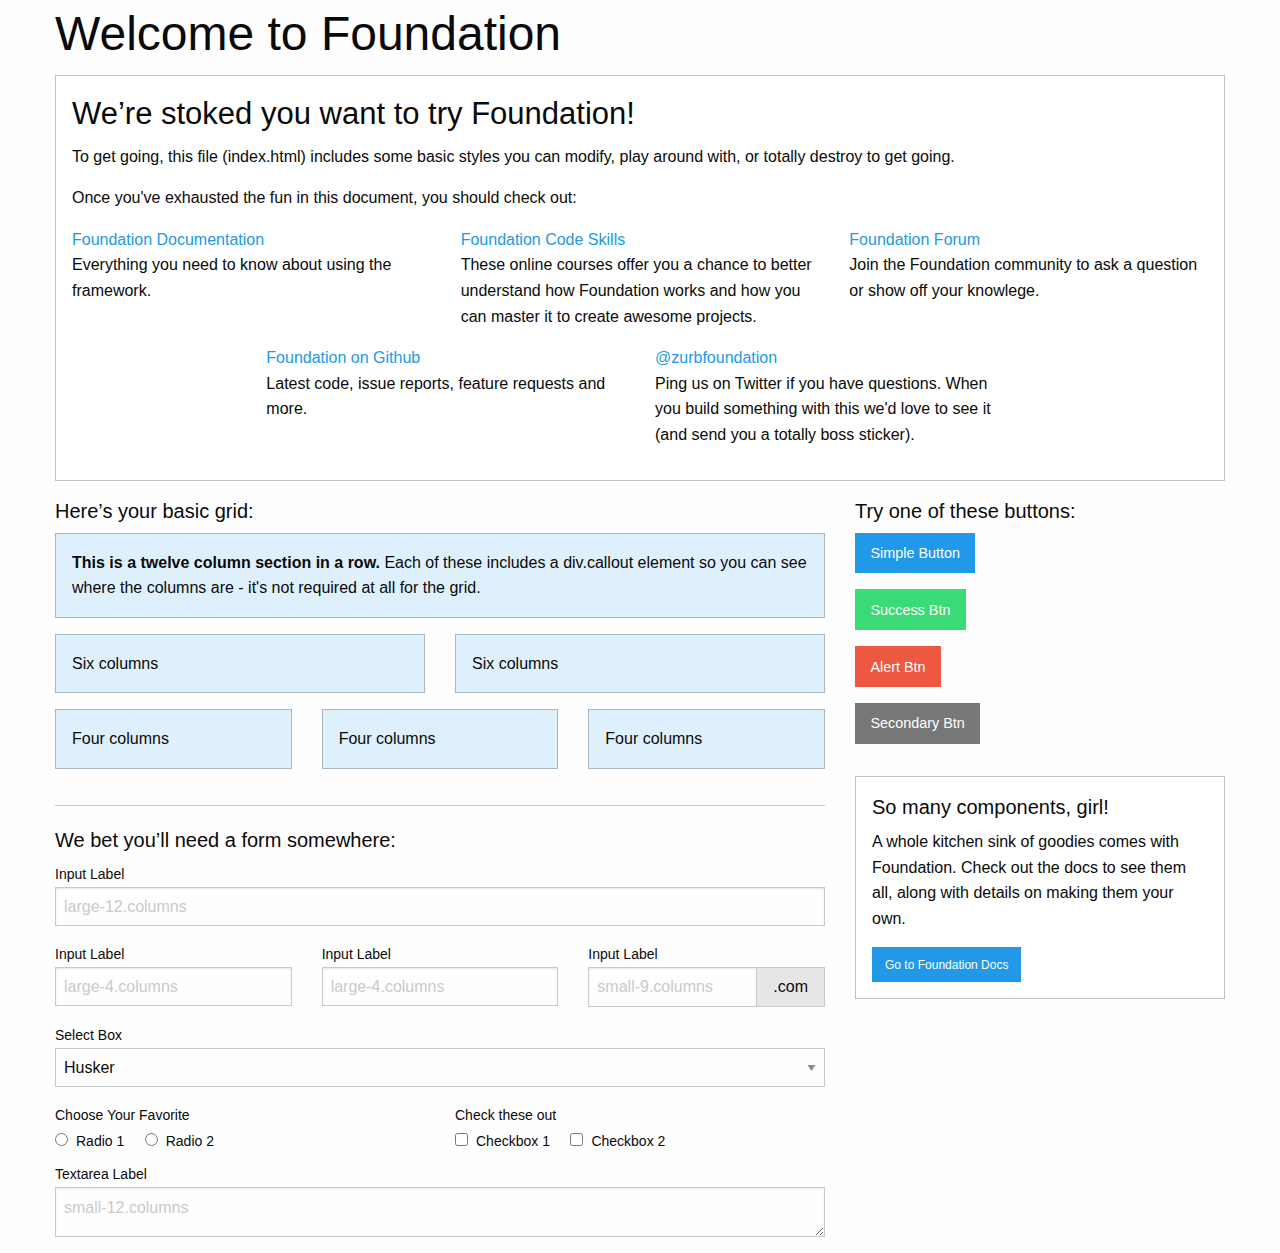
==== index.html @ 5c9d7b36 "Initial commit with foundation 6" ====
<!doctype html>
<html class="no-js" lang="en" dir="ltr">
  <head>
    <meta charset="utf-8">
    <meta http-equiv="x-ua-compatible" content="ie=edge">
    <meta name="viewport" content="width=device-width, initial-scale=1.0">
    <title>Foundation for Sites</title>
    <link rel="stylesheet" href="css/foundation.css">
    <link rel="stylesheet" href="css/app.css">
  </head>
  <body>
    <div class="row">
      <div class="large-12 columns">
        <h1>Welcome to Foundation</h1>
      </div>
    </div>

    <div class="row">
      <div class="large-12 columns">
        <div class="callout">
          <h3>We&rsquo;re stoked you want to try Foundation! </h3>
          <p>To get going, this file (index.html) includes some basic styles you can modify, play around with, or totally destroy to get going.</p>
          <p>Once you've exhausted the fun in this document, you should check out:</p>
          <div class="row">
            <div class="large-4 medium-4 columns">
              <p><a href="http://foundation.zurb.com/docs">Foundation Documentation</a><br />Everything you need to know about using the framework.</p>
            </div>
            <div class="large-4 medium-4 columns">
              <p><a href="http://zurb.com/university/code-skills">Foundation Code Skills</a><br />These online courses offer you a chance to better understand how Foundation works and how you can master it to create awesome projects.</p>
            </div>
            <div class="large-4 medium-4 columns">
              <p><a href="http://foundation.zurb.com/forum">Foundation Forum</a><br />Join the Foundation community to ask a question or show off your knowlege.</p>
            </div>
          </div>
          <div class="row">
            <div class="large-4 medium-4 medium-push-2 columns">
              <p><a href="http://github.com/zurb/foundation">Foundation on Github</a><br />Latest code, issue reports, feature requests and more.</p>
            </div>
            <div class="large-4 medium-4 medium-pull-2 columns">
              <p><a href="https://twitter.com/ZURBfoundation">@zurbfoundation</a><br />Ping us on Twitter if you have questions. When you build something with this we'd love to see it (and send you a totally boss sticker).</p>
            </div>
          </div>
        </div>
      </div>
    </div>

    <div class="row">
      <div class="large-8 medium-8 columns">
        <h5>Here&rsquo;s your basic grid:</h5>
        <!-- Grid Example -->

        <div class="row">
          <div class="large-12 columns">
            <div class="primary callout">
              <p><strong>This is a twelve column section in a row.</strong> Each of these includes a div.callout element so you can see where the columns are - it's not required at all for the grid.</p>
            </div>
          </div>
        </div>
        <div class="row">
          <div class="large-6 medium-6 columns">
            <div class="primary callout">
              <p>Six columns</p>
            </div>
          </div>
          <div class="large-6 medium-6 columns">
            <div class="primary callout">
              <p>Six columns</p>
            </div>
          </div>
        </div>
        <div class="row">
          <div class="large-4 medium-4 small-4 columns">
            <div class="primary callout">
              <p>Four columns</p>
            </div>
          </div>
          <div class="large-4 medium-4 small-4 columns">
            <div class="primary callout">
              <p>Four columns</p>
            </div>
          </div>
          <div class="large-4 medium-4 small-4 columns">
            <div class="primary callout">
              <p>Four columns</p>
            </div>
          </div>
        </div>

        <hr />

        <h5>We bet you&rsquo;ll need a form somewhere:</h5>
        <form>
          <div class="row">
            <div class="large-12 columns">
              <label>Input Label</label>
              <input type="text" placeholder="large-12.columns" />
            </div>
          </div>
          <div class="row">
            <div class="large-4 medium-4 columns">
              <label>Input Label</label>
              <input type="text" placeholder="large-4.columns" />
            </div>
            <div class="large-4 medium-4 columns">
              <label>Input Label</label>
              <input type="text" placeholder="large-4.columns" />
            </div>
            <div class="large-4 medium-4 columns">
              <div class="row collapse">
                <label>Input Label</label>
                <div class="input-group">
                  <input type="text" placeholder="small-9.columns" class="input-group-field" />
                  <span class="input-group-label">.com</span>
                </div>
              </div>
            </div>
          </div>
          <div class="row">
            <div class="large-12 columns">
              <label>Select Box</label>
              <select>
                <option value="husker">Husker</option>
                <option value="starbuck">Starbuck</option>
                <option value="hotdog">Hot Dog</option>
                <option value="apollo">Apollo</option>
              </select>
            </div>
          </div>
          <div class="row">
            <div class="large-6 medium-6 columns">
              <label>Choose Your Favorite</label>
              <input type="radio" name="pokemon" value="Red" id="pokemonRed"><label for="pokemonRed">Radio 1</label>
              <input type="radio" name="pokemon" value="Blue" id="pokemonBlue"><label for="pokemonBlue">Radio 2</label>
            </div>
            <div class="large-6 medium-6 columns">
              <label>Check these out</label>
              <input id="checkbox1" type="checkbox"><label for="checkbox1">Checkbox 1</label>
              <input id="checkbox2" type="checkbox"><label for="checkbox2">Checkbox 2</label>
            </div>
          </div>
          <div class="row">
            <div class="large-12 columns">
              <label>Textarea Label</label>
              <textarea placeholder="small-12.columns"></textarea>
            </div>
          </div>
        </form>
      </div>

      <div class="large-4 medium-4 columns">
        <h5>Try one of these buttons:</h5>
        <p><a href="#" class="button">Simple Button</a><br/>
        <a href="#" class="success button">Success Btn</a><br/>
        <a href="#" class="alert button">Alert Btn</a><br/>
        <a href="#" class="secondary button">Secondary Btn</a></p>
        <div class="callout">
          <h5>So many components, girl!</h5>
          <p>A whole kitchen sink of goodies comes with Foundation. Check out the docs to see them all, along with details on making them your own.</p>
          <a href="http://foundation.zurb.com/sites/docs/" class="small button">Go to Foundation Docs</a>
        </div>
      </div>
    </div>

    <script src="js/vendor/jquery.js"></script>
    <script src="js/vendor/what-input.js"></script>
    <script src="js/vendor/foundation.js"></script>
    <script src="js/app.js"></script>
  </body>
</html>
---- css/app.css ----
.xfer {
  position: absolute;
  width: 1000px;
  height: 400px;
  margin-left: -500px;
  margin-top: -100px;
  top: 50%;
  left: 50%;
}
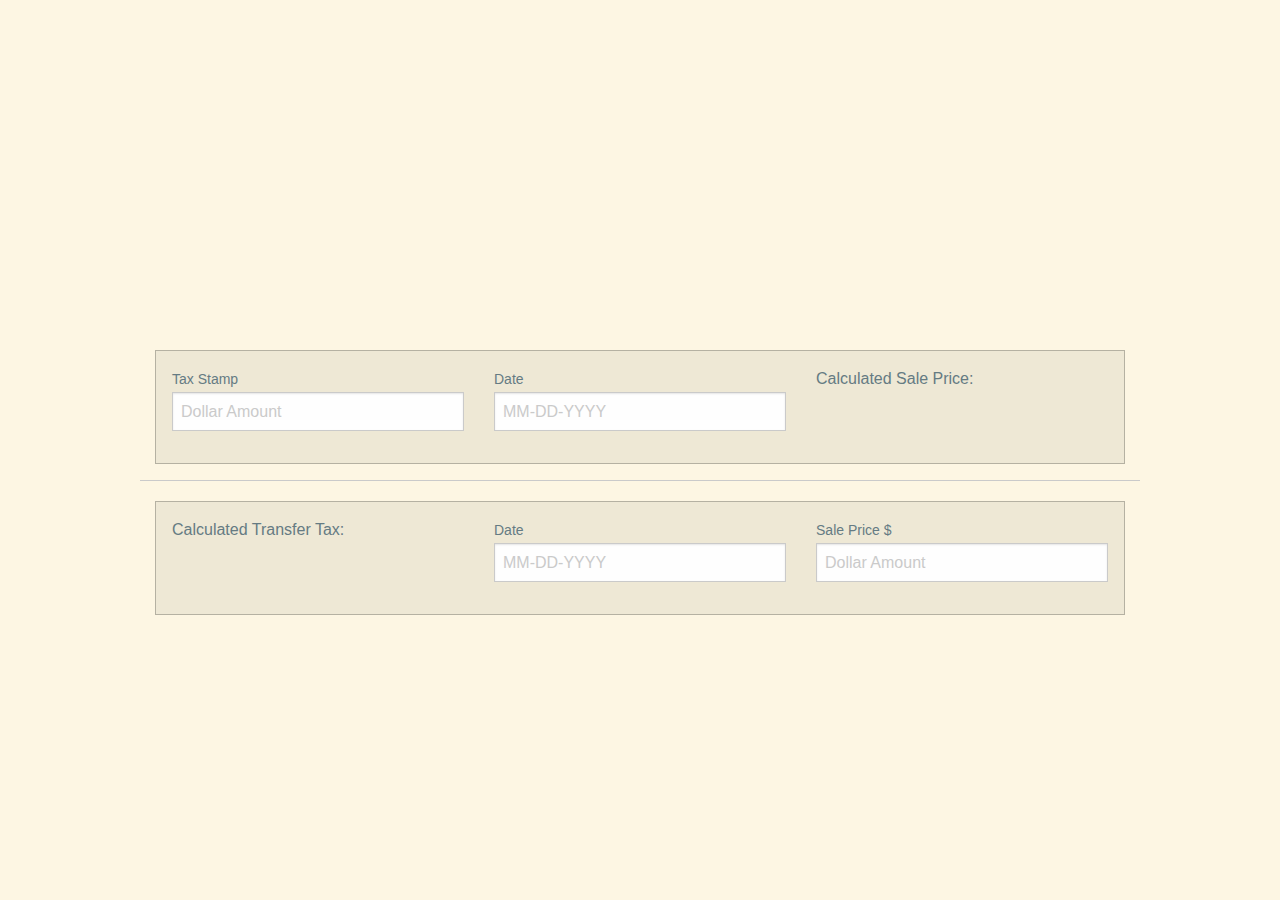
==== commit d6f763a3: "Merge to index" ====
--- a/index.html
+++ b/index.html
@@ -1,169 +1,125 @@
 <!doctype html>
-<html class="no-js" lang="en" dir="ltr">
+<html lang="en" dir="ltr">
   <head>
     <meta charset="utf-8">
     <meta http-equiv="x-ua-compatible" content="ie=edge">
     <meta name="viewport" content="width=device-width, initial-scale=1.0">
-    <title>Foundation for Sites</title>
+    <title>The insulting transfer tax calculator</title>
     <link rel="stylesheet" href="css/foundation.css">
     <link rel="stylesheet" href="css/app.css">
+    <link rel="stylesheet" href="css/daterangepicker-f5.css">
+    <script type="text/javascript" src="js/vendor/jquery.js"></script>
+    <script type="text/javascript" src="js/vendor/moment.min.js"></script>
+    <script type="text/javascript" src="js/vendor/daterangepicker.js"></script>
+    <script type="text/javascript" src="js/xfer.js"></script>
   </head>
   <body>
-    <div class="row">
-      <div class="large-12 columns">
-        <h1>Welcome to Foundation</h1>
-      </div>
-    </div>
-
-    <div class="row">
-      <div class="large-12 columns">
-        <div class="callout">
-          <h3>We&rsquo;re stoked you want to try Foundation! </h3>
-          <p>To get going, this file (index.html) includes some basic styles you can modify, play around with, or totally destroy to get going.</p>
-          <p>Once you've exhausted the fun in this document, you should check out:</p>
+    <div class="row xfer">
+      <div class="small-12 columns">
+        <div class="panel callout radius">
           <div class="row">
-            <div class="large-4 medium-4 columns">
-              <p><a href="http://foundation.zurb.com/docs">Foundation Documentation</a><br />Everything you need to know about using the framework.</p>
+            <div class="small-4 columns">
+              <label>Tax Stamp
+                <input type="text" placeholder="Dollar Amount" id="tax1">
+              </input>
             </div>
-            <div class="large-4 medium-4 columns">
-              <p><a href="http://zurb.com/university/code-skills">Foundation Code Skills</a><br />These online courses offer you a chance to better understand how Foundation works and how you can master it to create awesome projects.</p>
+            <div class="small-4 columns">
+              <label>Date
+                <input type="text" id="date1" placeholder="MM-DD-YYYY">
+              </label>
             </div>
-            <div class="large-4 medium-4 columns">
-              <p><a href="http://foundation.zurb.com/forum">Foundation Forum</a><br />Join the Foundation community to ask a question or show off your knowlege.</p>
+            <div class="small-4 columns">
+              Calculated Sale Price:</br>
+              <span id="sale1"></span>
             </div>
           </div>
+        </div>
+      </div>
+      <hr></hr>
+      <div class="small-12 columns">
+        <div class="panel callout radius">
           <div class="row">
-            <div class="large-4 medium-4 medium-push-2 columns">
-              <p><a href="http://github.com/zurb/foundation">Foundation on Github</a><br />Latest code, issue reports, feature requests and more.</p>
+            <div class="small-4 columns">
+              Calculated Transfer Tax:</br>
+              <span id="tax2"></span>
             </div>
-            <div class="large-4 medium-4 medium-pull-2 columns">
-              <p><a href="https://twitter.com/ZURBfoundation">@zurbfoundation</a><br />Ping us on Twitter if you have questions. When you build something with this we'd love to see it (and send you a totally boss sticker).</p>
+            <div class="small-4 columns">
+              <label>Date
+                <input type="text" id="date2" placeholder="MM-DD-YYYY">
+              </label>
+            </div>
+            <div class="small-4 columns">
+              <label>Sale Price
+                $<input type="text" placeholder="Dollar Amount" id="sale2">
+              </label>
             </div>
           </div>
         </div>
       </div>
     </div>
-
-    <div class="row">
-      <div class="large-8 medium-8 columns">
-        <h5>Here&rsquo;s your basic grid:</h5>
-        <!-- Grid Example -->
-
-        <div class="row">
-          <div class="large-12 columns">
-            <div class="primary callout">
-              <p><strong>This is a twelve column section in a row.</strong> Each of these includes a div.callout element so you can see where the columns are - it's not required at all for the grid.</p>
-            </div>
-          </div>
-        </div>
-        <div class="row">
-          <div class="large-6 medium-6 columns">
-            <div class="primary callout">
-              <p>Six columns</p>
-            </div>
-          </div>
-          <div class="large-6 medium-6 columns">
-            <div class="primary callout">
-              <p>Six columns</p>
-            </div>
-          </div>
-        </div>
-        <div class="row">
-          <div class="large-4 medium-4 small-4 columns">
-            <div class="primary callout">
-              <p>Four columns</p>
-            </div>
-          </div>
-          <div class="large-4 medium-4 small-4 columns">
-            <div class="primary callout">
-              <p>Four columns</p>
-            </div>
-          </div>
-          <div class="large-4 medium-4 small-4 columns">
-            <div class="primary callout">
-              <p>Four columns</p>
-            </div>
-          </div>
-        </div>
-
-        <hr />
-
-        <h5>We bet you&rsquo;ll need a form somewhere:</h5>
-        <form>
-          <div class="row">
-            <div class="large-12 columns">
-              <label>Input Label</label>
-              <input type="text" placeholder="large-12.columns" />
-            </div>
-          </div>
-          <div class="row">
-            <div class="large-4 medium-4 columns">
-              <label>Input Label</label>
-              <input type="text" placeholder="large-4.columns" />
-            </div>
-            <div class="large-4 medium-4 columns">
-              <label>Input Label</label>
-              <input type="text" placeholder="large-4.columns" />
-            </div>
-            <div class="large-4 medium-4 columns">
-              <div class="row collapse">
-                <label>Input Label</label>
-                <div class="input-group">
-                  <input type="text" placeholder="small-9.columns" class="input-group-field" />
-                  <span class="input-group-label">.com</span>
-                </div>
-              </div>
-            </div>
-          </div>
-          <div class="row">
-            <div class="large-12 columns">
-              <label>Select Box</label>
-              <select>
-                <option value="husker">Husker</option>
-                <option value="starbuck">Starbuck</option>
-                <option value="hotdog">Hot Dog</option>
-                <option value="apollo">Apollo</option>
-              </select>
-            </div>
-          </div>
-          <div class="row">
-            <div class="large-6 medium-6 columns">
-              <label>Choose Your Favorite</label>
-              <input type="radio" name="pokemon" value="Red" id="pokemonRed"><label for="pokemonRed">Radio 1</label>
-              <input type="radio" name="pokemon" value="Blue" id="pokemonBlue"><label for="pokemonBlue">Radio 2</label>
-            </div>
-            <div class="large-6 medium-6 columns">
-              <label>Check these out</label>
-              <input id="checkbox1" type="checkbox"><label for="checkbox1">Checkbox 1</label>
-              <input id="checkbox2" type="checkbox"><label for="checkbox2">Checkbox 2</label>
-            </div>
-          </div>
-          <div class="row">
-            <div class="large-12 columns">
-              <label>Textarea Label</label>
-              <textarea placeholder="small-12.columns"></textarea>
-            </div>
-          </div>
-        </form>
-      </div>
-
-      <div class="large-4 medium-4 columns">
-        <h5>Try one of these buttons:</h5>
-        <p><a href="#" class="button">Simple Button</a><br/>
-        <a href="#" class="success button">Success Btn</a><br/>
-        <a href="#" class="alert button">Alert Btn</a><br/>
-        <a href="#" class="secondary button">Secondary Btn</a></p>
-        <div class="callout">
-          <h5>So many components, girl!</h5>
-          <p>A whole kitchen sink of goodies comes with Foundation. Check out the docs to see them all, along with details on making them your own.</p>
-          <a href="http://foundation.zurb.com/sites/docs/" class="small button">Go to Foundation Docs</a>
-        </div>
-      </div>
-    </div>
-
-    <script src="js/vendor/jquery.js"></script>
-    <script src="js/vendor/what-input.js"></script>
-    <script src="js/vendor/foundation.js"></script>
-    <script src="js/app.js"></script>
+    <script type="text/javascript">
+    $(document).ready(function() {
+      $('#date1').daterangepicker(
+          {
+          singleDatePicker: true,
+          showDropdowns: true,
+          format: 'MM-DD-YYYY',
+          minDate: '06-21-1932',
+          maxDate: moment().format('MM-DD-YYYY'),
+          startDate: moment().format('MM-DD-YYYY')
+          },
+          function(start, end, label) {
+            var xfer1 = parseInt(($('#tax1').val()), 10);
+            var date1 = moment($('#date1').val(), 'MM-DD-YYYY');
+            calculatesaleprice(date1, xfer1)
+            // console.log('A new date was picked: ' + start.format('MM-DD-YYYY'))
+          }
+      );
+      $('#date2').daterangepicker(
+          {
+          singleDatePicker: true,
+          showDropdowns: true,
+          format: 'MM-DD-YYYY',
+          minDate: '06-21-1932',
+          maxDate: moment().format('MM-DD-YYYY'),
+          startDate: moment().format('MM-DD-YYYY')
+          },
+          function(start, end, label) {
+            var sale2 = parseInt(($('#sale2').val()), 10);
+            var date2 = moment($('#date2').val(), 'MM-DD-YYYY');
+            calculatexfertax(date2, sale2)
+          }
+      );
+      // Change handlers for xfer tax and sale price fields
+      $('#sale2').on('change keyup paste', function() {
+        var sale2 = parseInt(($('#sale2').val()), 10);
+        var date2 = moment($('#date2').val(), 'MM-DD-YYYY');
+        calculatexfertax(date2, sale2)
+      });
+      $('#tax1').on('change keyup paste', function() {
+        var xfer1 = parseFloat(($('#tax1').val()), 10);
+        var date1 = moment($('#date1').val(), 'MM-DD-YYYY');
+        calculatesaleprice(date1, xfer1)
+      });
+      // Focusout handlers for date fields, because picker does't close when
+      // text is typed manually.
+      // Code 9 is tab - keyCode and which are browser dependant methods to
+      // capture keystroke type.  Can't do it with .blur, because clicking
+      // on the picker will hide it without entering the date.
+      $('#date1').keydown(function(e) {
+        var code = e.keyCode || e.which;
+        if (code == 9) {
+          $('#date1').data('daterangepicker').hide();
+        }
+      });
+      $('#date2').keydown(function(e) {
+        var code = e.keyCode || e.which;
+        if (code == 9) {
+          $('#date2').data('daterangepicker').hide();
+        }
+      });
+    });
+    </script>
   </body>
 </html>
+
--- a/css/app.css
+++ b/css/app.css
@@ -7,3 +7,19 @@
   top: 50%;
   left: 50%;
 }
+
+/* Some foundation overrides - yeah I should've just used Sass */
+
+body {
+  background: #fdf6e3;
+}
+.panel.callout {
+  background: #eee8d5;
+  color: #657b83;
+}
+label {
+  color: #657b83;
+}
+input[type="text"] {
+  color: #6c71c4;
+}
--- a/css/daterangepicker-f5.css
+++ b/css/daterangepicker-f5.css
@@ -0,0 +1,289 @@
+/*!
+ * Stylesheet for the Date Range Picker, for use with Bootstrap 3.x
+ *
+ * Copyright 2013 Dan Grossman ( http://www.dangrossman.info )
+ * Licensed under the Apache License v2.0
+ * http://www.apache.org/licenses/LICENSE-2.0
+ *
+ * Built for http://www.improvely.com
+ */
+
+ .daterangepicker.dropdown-menu {
+  max-width: none;
+  z-index: 3000;
+}
+
+.daterangepicker.opensleft .ranges, .daterangepicker.opensleft .calendar {
+  float: left;
+  margin: 4px;
+}
+
+.daterangepicker.opensright .ranges, .daterangepicker.opensright .calendar {
+  float: right;
+  margin: 4px;
+}
+
+.daterangepicker .ranges {
+  width: 160px;
+  text-align: left;
+}
+
+.daterangepicker .ranges .range_inputs>div {
+  float: left;
+}
+
+.daterangepicker .ranges .range_inputs>div:nth-child(2) {
+  padding-left: 11px;
+}
+
+.daterangepicker .calendar {
+  display: none;
+  max-width: 270px;
+}
+
+.daterangepicker .calendar table {
+  border: 0px;
+}
+
+.daterangepicker .calendar.single .calendar-date {
+  border: none;
+}
+
+.daterangepicker .calendar th, .daterangepicker .calendar td {
+  font-family: 'Helvetica Neue', Helvetica, Arial, sans-serif;
+  white-space: nowrap;
+  text-align: center;
+  font-size: 0.73em;
+  padding: 0.4em;
+  line-height: 1.3em;
+}
+
+.daterangepicker .calendar td {
+  background-color: #fff;
+}
+
+.daterangepicker .ranges label {
+  color: #333;
+  display: block;
+  font-size: 11px;
+  font-weight: normal;
+  height: 20px;
+  line-height: 20px;
+  margin-bottom: 2px;
+  text-shadow: #fff 1px 1px 0px;
+  text-transform: uppercase;
+  width: 74px;
+}
+
+.daterangepicker .ranges input {
+  font-size: 11px;
+}
+
+.daterangepicker .ranges .input-mini {
+  background-color: #eee;
+  border: 1px solid #ccc;
+  border-radius: 4px;
+  color: #555;
+  display: block;
+  font-size: 11px;
+  height: 30px;
+  line-height: 30px;
+  vertical-align: middle;
+  margin: 0 0 10px 0;
+  padding: 0 6px;
+  width: 74px;
+}
+
+.daterangepicker .ranges ul {
+  list-style: none;
+  margin: 0;
+  padding: 0;
+}
+
+.daterangepicker .ranges li {
+  font-size: 13px;
+  background: #e7ebf1;
+  border: 1px solid #e7ebf1;
+  color: #222;
+  padding: 3px 12px;
+  margin-bottom: 8px;
+  -webkit-border-radius: 5px;
+  -moz-border-radius: 5px;
+  border-radius: 5px;
+  cursor: pointer;
+}
+
+.daterangepicker .ranges li.active, .daterangepicker .ranges li:hover {
+  background: #162856;
+  border: 1px solid #162856;
+  color: #fff;
+}
+
+.daterangepicker .calendar-date {
+  border: 1px solid #ddd;
+  padding: 4px;
+  border-radius: 4px;
+  background: #fff;
+}
+
+.daterangepicker .calendar-time {
+  text-align: center;
+  margin: 8px auto 0 auto;
+  line-height: 30px;
+}
+
+.daterangepicker {
+  position: absolute;
+  background: #fff;
+  top: 100px;
+  left: 20px;
+  padding: 4px;
+  margin-top: 1px;
+  -webkit-border-radius: 4px;
+  -moz-border-radius: 4px;
+  border-radius: 4px;
+}
+
+.daterangepicker.opensleft:before {
+  position: absolute;
+  top: -7px;
+  right: 9px;
+  display: inline-block;
+  border-right: 7px solid transparent;
+  border-bottom: 7px solid #ccc;
+  border-left: 7px solid transparent;
+  border-bottom-color: rgba(0, 0, 0, 0.2);
+  content: '';
+}
+
+.daterangepicker.opensleft:after {
+  position: absolute;
+  top: -6px;
+  right: 10px;
+  display: inline-block;
+  border-right: 6px solid transparent;
+  border-bottom: 6px solid #fff;
+  border-left: 6px solid transparent;
+  content: '';
+}
+
+.daterangepicker.opensright:before {
+  position: absolute;
+  top: -7px;
+  left: 9px;
+  display: inline-block;
+  border-right: 7px solid transparent;
+  border-bottom: 7px solid #ccc;
+  border-left: 7px solid transparent;
+  border-bottom-color: rgba(0, 0, 0, 0.2);
+  content: '';
+}
+
+.daterangepicker.opensright:after {
+  position: absolute;
+  top: -6px;
+  left: 10px;
+  display: inline-block;
+  border-right: 6px solid transparent;
+  border-bottom: 6px solid #fff;
+  border-left: 6px solid transparent;
+  content: '';
+}
+
+.daterangepicker table {
+  width: 100%;
+  margin: 0;
+  border:0px;
+}
+
+.daterangepicker td, .daterangepicker th {
+  text-align: center;
+  width: 20px;
+  height: 20px;
+  -webkit-border-radius: 4px;
+  -moz-border-radius: 4px;
+  border-radius: 4px;
+  cursor: pointer;
+  white-space: nowrap;
+}
+
+.daterangepicker thead {
+  background: transparent;
+}
+
+.daterangepicker .calendar table thead tr:nth-of-type(even) {
+  background-color: #162856;
+}
+
+.daterangepicker .calendar table thead tr:nth-of-type(even) th {
+  color: #fff;
+}
+
+.daterangepicker th {
+  border-radius: 0;
+}
+
+.daterangepicker td.off {
+  color: #999;
+}
+
+.daterangepicker td.disabled {
+  color: #999;
+}
+
+.daterangepicker td.available:hover, .daterangepicker th.available:hover {
+  background: #eee;
+}
+
+.daterangepicker td.in-range {
+  background: #d9dde8;
+  -webkit-border-radius: 0;
+  -moz-border-radius: 0;
+  border-radius: 0;
+}
+
+.daterangepicker td.active, .daterangepicker td.active:hover {
+  background-color: #162856;
+  border-color: #162856;
+  color: #fff;
+}
+
+.daterangepicker td.week, .daterangepicker th.week {
+  font-size: 80%;
+  color: #ccc;
+}
+
+.daterangepicker select.monthselect, .daterangepicker select.yearselect {
+  font-size: 12px;
+  padding: 1px;
+  height: auto;
+  margin: 0;
+  cursor: default;
+}
+
+.daterangepicker select.monthselect {
+  margin-right: 2%;
+  width: 56%;
+}
+
+.daterangepicker select.yearselect {
+  width: 40%;
+}
+
+.daterangepicker select.hourselect, .daterangepicker select.minuteselect, .daterangepicker select.ampmselect {
+  width: 50px;
+  margin-bottom: 0;
+}
+
+.daterangepicker_start_input {
+  float: left;
+}
+
+.daterangepicker_end_input {
+  float: left; 
+  padding-left: 11px
+}
+
+.daterangepicker th.month {
+  width: auto;
+}
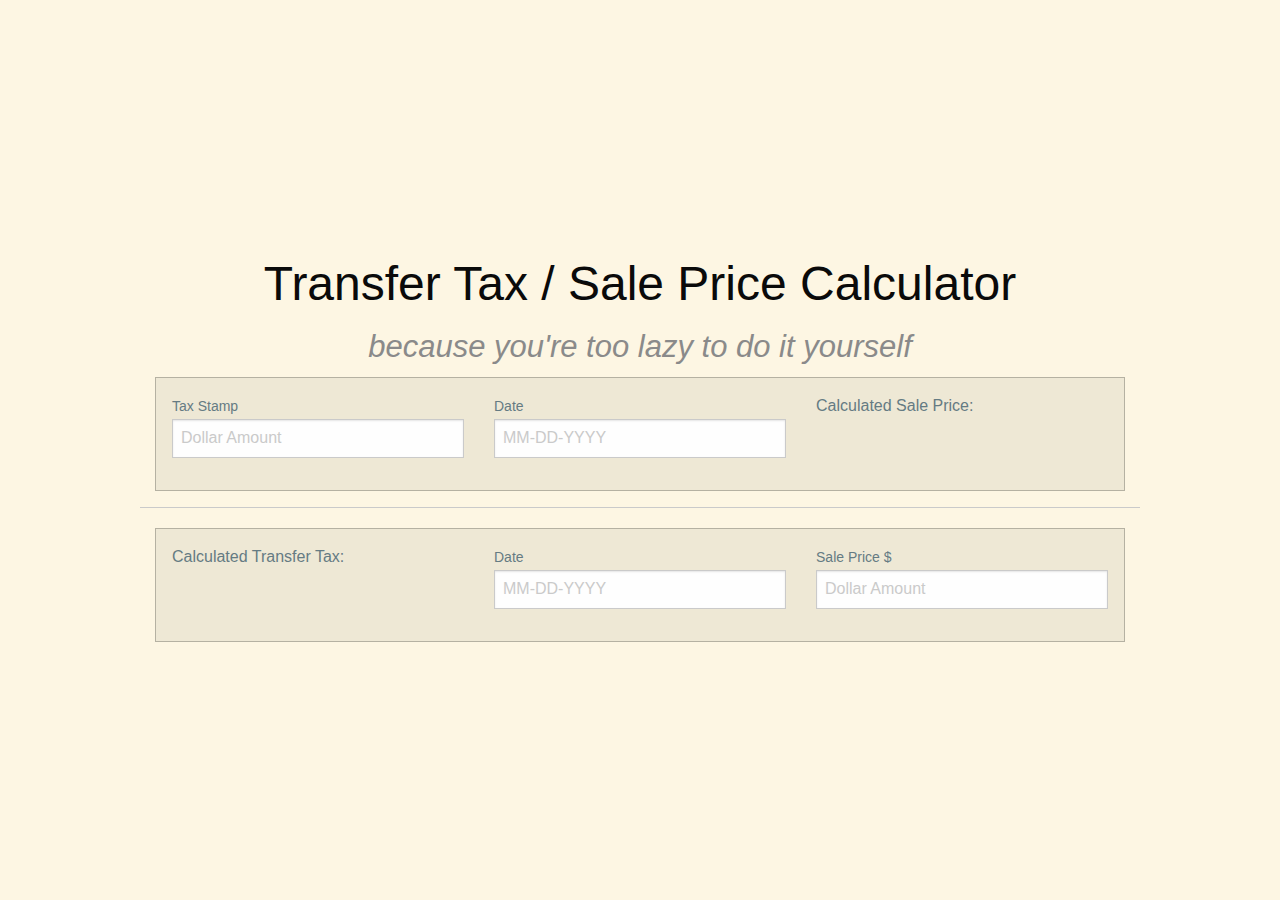
==== commit b95d3110: "Almost ready to deploy" ====
--- a/index.html
+++ b/index.html
@@ -15,6 +15,10 @@
   </head>
   <body>
     <div class="row xfer">
+      <div class="small-12 text-center columns">
+        <h1>Transfer Tax / Sale Price Calculator</h1>
+        <h3 class="subheader"><em>because you're too lazy to do it yourself</em></h3>
+      </div>
       <div class="small-12 columns">
         <div class="panel callout radius">
           <div class="row">
--- a/css/app.css
+++ b/css/app.css
@@ -3,7 +3,7 @@
   width: 1000px;
   height: 400px;
   margin-left: -500px;
-  margin-top: -100px;
+  margin-top: -200px;
   top: 50%;
   left: 50%;
 }
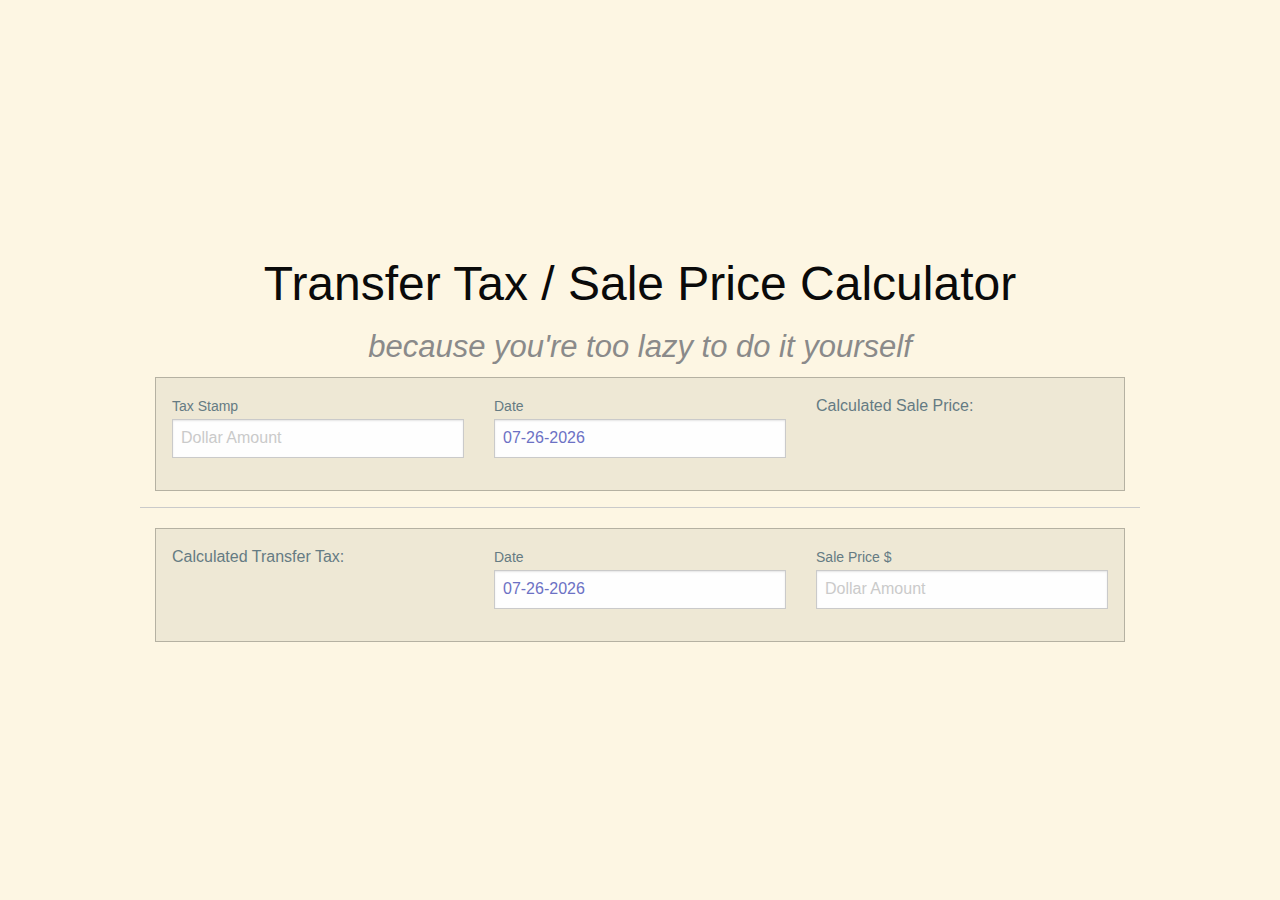
==== commit 5b0b0c2f: "Default date to today" ====
--- a/index.html
+++ b/index.html
@@ -122,6 +122,10 @@
           $('#date2').data('daterangepicker').hide();
         }
       });
+      // Default date fileds to today - datepicker doesn't recognize clicking
+      // today's date after initial load.
+      $('#date1').val(moment().format('MM-DD-YYYY'));
+      $('#date2').val(moment().format('MM-DD-YYYY'));
     });
     </script>
   </body>
